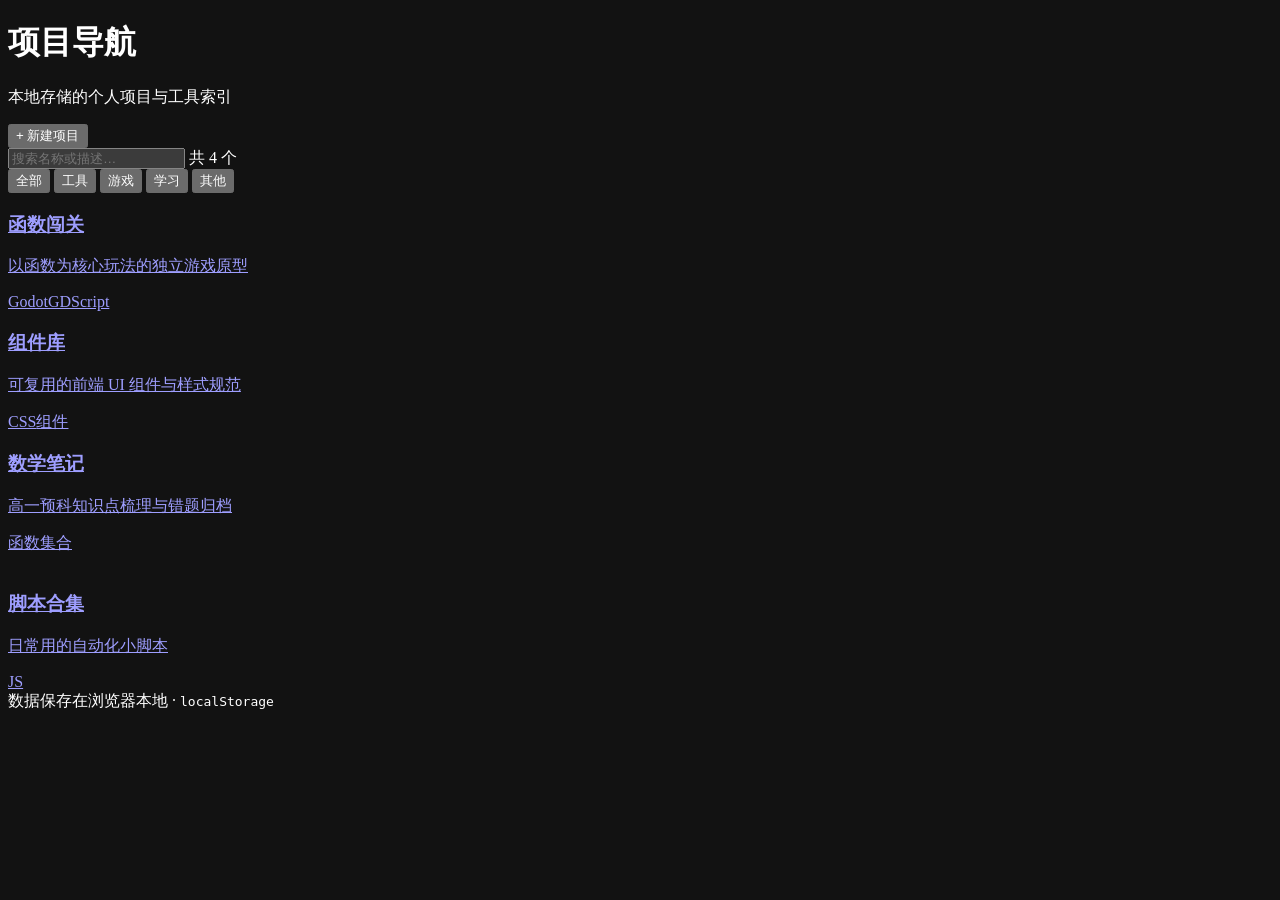
==== index.html @ 63462c97 "Add files via upload" ====
<!DOCTYPE html>
<html lang="zh-CN">
<head>
  <meta charset="UTF-8">
  <meta name="viewport" content="width=device-width, initial-scale=1.0, viewport-fit=cover">
  <meta name="color-scheme" content="dark">
  <meta name="theme-color" content="#0b0e14">
  <title>项目导航</title>
  <link rel="stylesheet" href="assets/css/style.css">
  <link rel="stylesheet" href="assets/css/index.css">
</head>
<body>
  <div class="app">

    <!-- ========== 顶部 ========== -->
    <header class="home-header">
      <div>
        <h1 class="home-title">项目导航</h1>
        <p class="home-subtitle">本地存储的个人项目与工具索引</p>
      </div>
      <button class="btn pri" id="btnNew" type="button">+ 新建项目</button>
    </header>

    <!-- ========== 主体 ========== -->
    <main class="home-main">

      <!-- 工具栏 -->
      <div class="home-toolbar">
        <input class="input home-search" id="search" type="search"
               placeholder="搜索名称或描述…" autocomplete="off">
        <span class="home-count" id="count">共 0 个</span>
      </div>

      <!-- 分类筛选 -->
      <div class="home-filters" id="filters" role="group" aria-label="分类筛选"></div>

      <!-- 项目网格 -->
      <div class="home-grid" id="grid"></div>

      <!-- 空状态 -->
      <div class="home-empty" id="empty" hidden>
        <div>
          <p>还没有匹配的项目</p>
          <p class="u-tiny u-mute">试试调整搜索词或分类</p>
        </div>
      </div>

    </main>

    <!-- ========== 页脚 ========== -->
    <footer class="home-footer">
      数据保存在浏览器本地 · <code>localStorage</code>
    </footer>

  </div>

  <script>
  (function () {
    'use strict';

    /* ---------- 数据 ---------- */
    const KEY = 'nav.projects.v1';
    const CATS = ['全部', '工具', '游戏', '学习', '其他'];

    const seed = [
      { id: 'p1', name: '函数闯关', desc: '以函数为核心玩法的独立游戏原型', cat: '游戏', emoji: '', tags: ['Godot', 'GDScript'] },
      { id: 'p2', name: '组件库', desc: '可复用的前端 UI 组件与样式规范', cat: '工具', emoji: '', tags: ['CSS', '组件'] },
      { id: 'p3', name: '数学笔记', desc: '高一预科知识点梳理与错题归档', cat: '学习', emoji: '', tags: ['函数', '集合'] },
      { id: 'p4', name: '脚本合集', desc: '日常用的自动化小脚本', cat: '其他', emoji: '️', tags: ['JS'] }
    ];

    let projects = load();
    let activeCat = '全部';
    let keyword = '';

    /* ---------- 存取 ---------- */
    function load() {
      try {
        const raw = localStorage.getItem(KEY);
        if (raw) {
          const arr = JSON.parse(raw);
          if (Array.isArray(arr) && arr.length) return arr;
        }
      } catch (e) { /* 忽略解析错误 */ }
      localStorage.setItem(KEY, JSON.stringify(seed));
      return seed.slice();
    }
    function save() {
      localStorage.setItem(KEY, JSON.stringify(projects));
    }

    /* ---------- 渲染 ---------- */
    const $grid = document.getElementById('grid');
    const $empty = document.getElementById('empty');
    const $count = document.getElementById('count');
    const $filters = document.getElementById('filters');

    function renderFilters() {
      $filters.innerHTML = CATS.map(c => `
        <button class="home-filter" type="button"
                data-cat="${c}"
                aria-pressed="${c === activeCat}">${c}</button>
      `).join('');
    }

    function renderGrid() {
      const list = projects.filter(p => {
        const okCat = activeCat === '全部' || p.cat === activeCat;
        const kw = keyword.trim().toLowerCase();
        const okKw = !kw ||
          (p.name || '').toLowerCase().includes(kw) ||
          (p.desc || '').toLowerCase().includes(kw) ||
          (p.tags || []).some(t => t.toLowerCase().includes(kw));
        return okCat && okKw;
      });

      $grid.innerHTML = list.map(p => `
        <a class="home-card" href="project.html?id=${encodeURIComponent(p.id)}">
          <div class="home-card__thumb">${p.emoji || ''}</div>
          <h3 class="home-card__name">${esc(p.name)}</h3>
          <p class="home-card__desc">${esc(p.desc || '暂无描述')}</p>
          <div class="home-card__tags">
            ${(p.tags || []).map(t => `<span class="home-tag">${esc(t)}</span>`).join('')}
          </div>
        </a>
      `).join('');

      $count.textContent = `共 ${list.length} 个`;
      $empty.hidden = list.length > 0;
      $grid.hidden = list.length === 0;
    }

    function esc(s) {
      return String(s).replace(/[&<>"']/g, m => ({
        '&': '&amp;', '<': '&lt;', '>': '&gt;', '"': '&quot;', "'": '&#39;'
      }[m]));
    }

    /* ---------- 事件 ---------- */
    $filters.addEventListener('click', e => {
      const btn = e.target.closest('.home-filter');
      if (!btn) return;
      activeCat = btn.dataset.cat;
      renderFilters();
      renderGrid();
    });

    document.getElementById('search').addEventListener('input', e => {
      keyword = e.target.value;
      renderGrid();
    });

    document.getElementById('btnNew').addEventListener('click', () => {
      const name = prompt('项目名称：');
      if (!name || !name.trim()) return;
      const p = {
        id: 'p' + Date.now(),
        name: name.trim(),
        desc: '',
        cat: activeCat === '全部' ? '其他' : activeCat,
        emoji: '',
        tags: []
      };
      projects.unshift(p);
      save();
      renderGrid();
    });

    /* ---------- 启动 ---------- */
    renderFilters();
    renderGrid();
  })();
  </script>
</body>
</html>
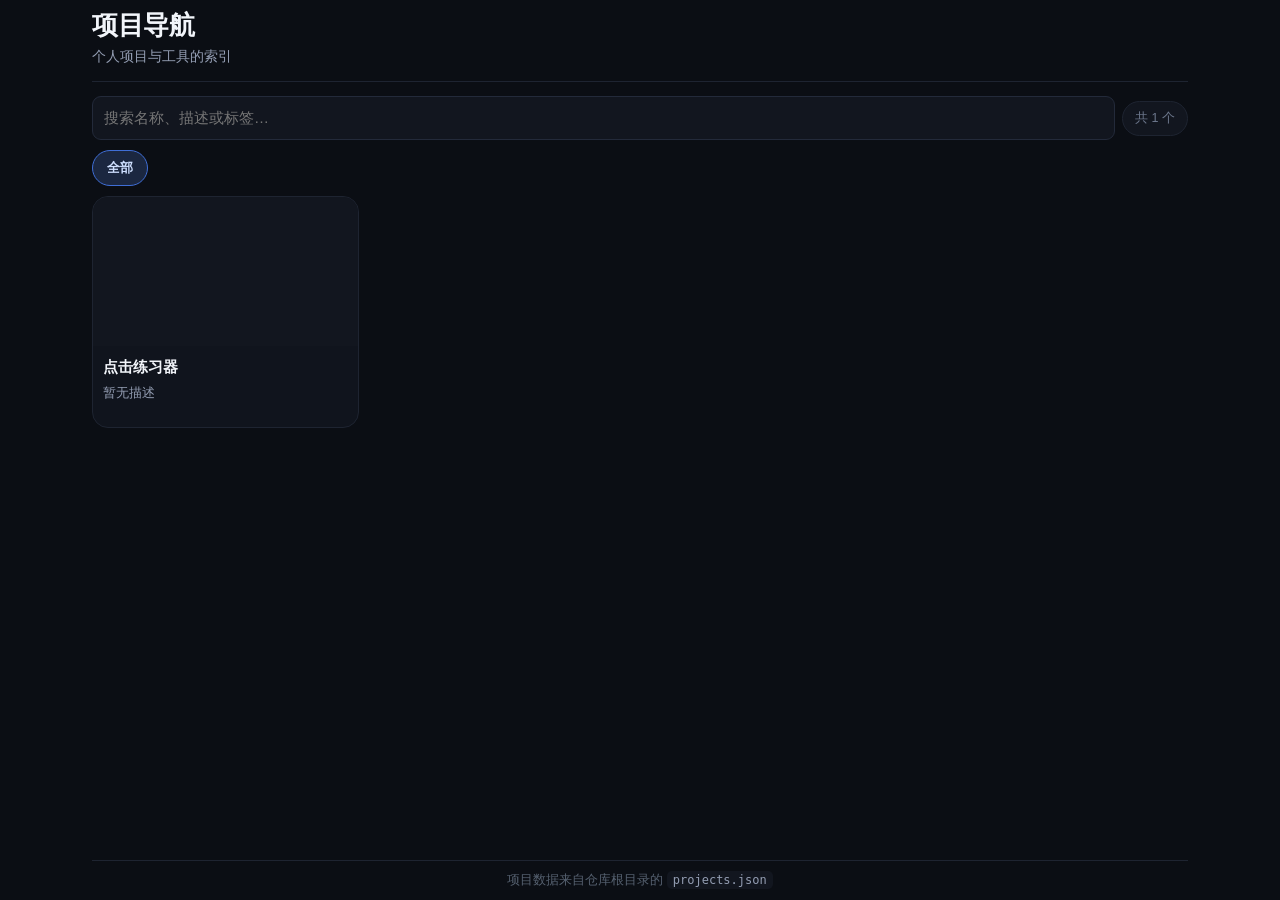
==== commit a858528a: "Update project index and search functionality" ====
--- a/index.html
+++ b/index.html
@@ -16,9 +16,8 @@
     <header class="home-header">
       <div>
         <h1 class="home-title">项目导航</h1>
-        <p class="home-subtitle">本地存储的个人项目与工具索引</p>
+        <p class="home-subtitle">个人项目与工具的索引</p>
       </div>
-      <button class="btn pri" id="btnNew" type="button">+ 新建项目</button>
     </header>
 
     <!-- ========== 主体 ========== -->
@@ -27,12 +26,12 @@
       <!-- 工具栏 -->
       <div class="home-toolbar">
         <input class="input home-search" id="search" type="search"
-               placeholder="搜索名称或描述…" autocomplete="off">
+               placeholder="搜索名称、描述或标签…" autocomplete="off">
         <span class="home-count" id="count">共 0 个</span>
       </div>
 
-      <!-- 分类筛选 -->
-      <div class="home-filters" id="filters" role="group" aria-label="分类筛选"></div>
+      <!-- 标签筛选 -->
+      <div class="home-filters" id="filters" role="group" aria-label="标签筛选"></div>
 
       <!-- 项目网格 -->
       <div class="home-grid" id="grid"></div>
@@ -41,7 +40,7 @@
       <div class="home-empty" id="empty" hidden>
         <div>
           <p>还没有匹配的项目</p>
-          <p class="u-tiny u-mute">试试调整搜索词或分类</p>
+          <p class="u-tiny u-mute">试试调整搜索词或标签</p>
         </div>
       </div>
 
@@ -49,7 +48,7 @@
 
     <!-- ========== 页脚 ========== -->
     <footer class="home-footer">
-      数据保存在浏览器本地 · <code>localStorage</code>
+      项目数据来自仓库根目录的 <code>projects.json</code>
     </footer>
 
   </div>
@@ -58,66 +57,66 @@
   (function () {
     'use strict';
 
-    /* ---------- 数据 ---------- */
-    const KEY = 'nav.projects.v1';
-    const CATS = ['全部', '工具', '游戏', '学习', '其他'];
+    /* ---------- 配置 ---------- */
+    const DATA_URL = 'projects.json';   // 手动维护的项目清单
 
-    const seed = [
-      { id: 'p1', name: '函数闯关', desc: '以函数为核心玩法的独立游戏原型', cat: '游戏', emoji: '', tags: ['Godot', 'GDScript'] },
-      { id: 'p2', name: '组件库', desc: '可复用的前端 UI 组件与样式规范', cat: '工具', emoji: '', tags: ['CSS', '组件'] },
-      { id: 'p3', name: '数学笔记', desc: '高一预科知识点梳理与错题归档', cat: '学习', emoji: '', tags: ['函数', '集合'] },
-      { id: 'p4', name: '脚本合集', desc: '日常用的自动化小脚本', cat: '其他', emoji: '️', tags: ['JS'] }
-    ];
+    let all = [];           // 全部项目（来自 projects.json）
+    let activeTag = '全部'; // 当前选中标签
+    let keyword = '';       // 搜索关键词
 
-    let projects = load();
-    let activeCat = '全部';
-    let keyword = '';
-
-    /* ---------- 存取 ---------- */
-    function load() {
-      try {
-        const raw = localStorage.getItem(KEY);
-        if (raw) {
-          const arr = JSON.parse(raw);
-          if (Array.isArray(arr) && arr.length) return arr;
-        }
-      } catch (e) { /* 忽略解析错误 */ }
-      localStorage.setItem(KEY, JSON.stringify(seed));
-      return seed.slice();
-    }
-    function save() {
-      localStorage.setItem(KEY, JSON.stringify(projects));
-    }
-
-    /* ---------- 渲染 ---------- */
+    /* ---------- DOM ---------- */
     const $grid = document.getElementById('grid');
     const $empty = document.getElementById('empty');
     const $count = document.getElementById('count');
     const $filters = document.getElementById('filters');
 
+    /* ---------- 数据加载 ---------- */
+    async function load() {
+      try {
+        const res = await fetch(DATA_URL, { cache: 'no-cache' });
+        if (!res.ok) throw new Error('HTTP ' + res.status);
+        const arr = await res.json();
+        all = Array.isArray(arr) ? arr : [];
+      } catch (e) {
+        all = [];
+        console.error('projects.json 加载失败：', e);
+      }
+      renderFilters();
+      renderGrid();
+    }
+
+    /* ---------- 标签收集 ---------- */
+    function allTags() {
+      const set = new Set();
+      all.forEach(p => (p.tags || []).forEach(t => set.add(t)));
+      return ['全部', ...Array.from(set)];
+    }
+
+    /* ---------- 渲染筛选 ---------- */
     function renderFilters() {
-      $filters.innerHTML = CATS.map(c => `
+      $filters.innerHTML = allTags().map(t => `
         <button class="home-filter" type="button"
-                data-cat="${c}"
-                aria-pressed="${c === activeCat}">${c}</button>
+                data-tag="${esc(t)}"
+                aria-pressed="${t === activeTag}">${esc(t)}</button>
       `).join('');
     }
 
+    /* ---------- 渲染网格 ---------- */
     function renderGrid() {
-      const list = projects.filter(p => {
-        const okCat = activeCat === '全部' || p.cat === activeCat;
-        const kw = keyword.trim().toLowerCase();
+      const kw = keyword.trim().toLowerCase();
+      const list = all.filter(p => {
+        const okTag = activeTag === '全部' || (p.tags || []).includes(activeTag);
         const okKw = !kw ||
           (p.name || '').toLowerCase().includes(kw) ||
           (p.desc || '').toLowerCase().includes(kw) ||
           (p.tags || []).some(t => t.toLowerCase().includes(kw));
-        return okCat && okKw;
+        return okTag && okKw;
       });
 
       $grid.innerHTML = list.map(p => `
-        <a class="home-card" href="project.html?id=${encodeURIComponent(p.id)}">
-          <div class="home-card__thumb">${p.emoji || ''}</div>
-          <h3 class="home-card__name">${esc(p.name)}</h3>
+        <a class="home-card" href="${esc(p.path || '')}">
+          <div class="home-card__thumb">${p.thumb ? `<img src="${esc(p.thumb)}" alt="${esc(p.name || '')}">` : ''}</div>
+          <h3 class="home-card__name">${esc(p.name || '未命名')}</h3>
           <p class="home-card__desc">${esc(p.desc || '暂无描述')}</p>
           <div class="home-card__tags">
             ${(p.tags || []).map(t => `<span class="home-tag">${esc(t)}</span>`).join('')}
@@ -140,35 +139,19 @@
     $filters.addEventListener('click', e => {
       const btn = e.target.closest('.home-filter');
       if (!btn) return;
-      activeCat = btn.dataset.cat;
+      activeTag = btn.dataset.tag;
       renderFilters();
       renderGrid();
     });
 
     document.getElementById('search').addEventListener('input', e => {
-      keyword = e.target.value;
-      renderGrid();
-    });
-
-    document.getElementById('btnNew').addEventListener('click', () => {
-      const name = prompt('项目名称：');
-      if (!name || !name.trim()) return;
-      const p = {
-        id: 'p' + Date.now(),
-        name: name.trim(),
-        desc: '',
-        cat: activeCat === '全部' ? '其他' : activeCat,
-        emoji: '',
-        tags: []
-      };
-      projects.unshift(p);
-      save();
+      keyword = e.value;
       renderGrid();
     });
 
     /* ---------- 启动 ---------- */
     renderFilters();
-    renderGrid();
+    load();
   })();
   </script>
 </body>
--- a/assets/css/style.css
+++ b/assets/css/style.css
@@ -0,0 +1,188 @@
+/* ============================================================
+   assets/css/style.css — 全站共享样式表
+   分层顺序：tokens → reset → base → utilities → components → layout → responsive
+   约定：
+   1. 通用层只用 .u-* / .btn / .card 等语义类，不写页面专属选择器
+   2. 页面专属样式写在各 HTML 的 <style> 里，或新建 assets/css/<页面>.css
+   3. 新增颜色/间距请先进 :root，不要在组件里写死色值
+   ============================================================ */
+
+/* SECTION: tokens 设计变量 */
+:root {
+  /* 色板 */
+  --c-bg: #0b0e14;
+  --c-surface: #10141d;
+  --c-surface-2: #12161f;
+  --c-surface-3: #171c26;
+  --c-border: #232a3a;
+  --c-border-soft: #1e2431;
+  --c-text: #e6e9f0;
+  --c-text-strong: #f2f5fa;
+  --c-text-dim: #939db2;
+  --c-text-mute: #6c778c;
+  --c-text-faint: #55606f;
+  --c-accent: #2b6cf0;
+  --c-accent-soft: #1b2740;
+  --c-accent-line: #3f6ed6;
+  --c-accent-text: #cfe0ff;
+  --c-focus: #4da3ff;
+  --c-ok: #5ce6a8;
+  --c-warn: #ffd23f;
+  --c-bad: #ff7a8f;
+
+  /* 间距 */
+  --sp-1: 4px;
+  --sp-2: 7px;
+  --sp-3: 10px;
+  --sp-4: 14px;
+  --sp-5: 22px;
+  --sp-6: 30px;
+  --sp-8: 44px;
+
+  /* 圆角 */
+  --r-sm: 9px;
+  --r-md: 11px;
+  --r-lg: 16px;
+  --r-xl: 18px;
+
+  /* 字体 */
+  --f-sans: -apple-system, BlinkMacSystemFont, "PingFang SC", "Hiragino Sans GB", "Microsoft YaHei", "Noto Sans CJK SC", sans-serif;
+  --f-mono: ui-monospace, SFMono-Regular, Menlo, Consolas, monospace;
+
+  /* 层级 */
+  --z-modal: 20;
+}
+
+/* SECTION: reset */
+*, *::before, *::after { box-sizing: border-box; }
+html, body { margin: 0; padding: 0; }
+html { -webkit-text-size-adjust: 100%; }
+img, picture, svg, video, canvas { display: block; max-width: 100%; }
+img { height: auto; }
+input, button, textarea, select { font: inherit; color: inherit; }
+button { cursor: pointer; background: none; border: 0; padding: 0; }
+ul, ol { margin: 0; padding: 0; list-style: none; }
+h1, h2, h3, h4, p, figure, blockquote { margin: 0; }
+table { border-collapse: collapse; width: 100%; }
+[hidden] { display: none !important; }
+@media (prefers-reduced-motion: reduce) {
+  *, *::before, *::after {
+    animation-duration: .01ms !important;
+    animation-iteration-count: 1 !important;
+    transition-duration: .01ms !important;
+    scroll-behavior: auto !important;
+  }
+}
+
+/* SECTION: base 基础排版 */
+body {
+  font-family: var(--f-sans);
+  background: var(--c-bg);
+  color: var(--c-text);
+  min-height: 100vh;
+  min-height: 100dvh;
+  line-height: 1.5;
+  -webkit-font-smoothing: antialiased;
+  overscroll-behavior-y: none;
+  touch-action: manipulation;
+  -webkit-tap-highlight-color: transparent;
+}
+h1 { font-size: 24px; font-weight: 800; letter-spacing: -.3px; }
+h2 { font-size: 16px; font-weight: 700; }
+h3 { font-size: 14px; font-weight: 700; }
+a { color: var(--c-accent-text); text-decoration: none; }
+a:hover { text-decoration: underline; }
+a:focus-visible, button:focus-visible, input:focus-visible,
+textarea:focus-visible, select:focus-visible, [tabindex]:focus-visible {
+  outline: 2px solid var(--c-focus);
+  outline-offset: 2px;
+}
+::selection { background: rgba(77,163,255,.3); }
+.mono { font-family: var(--f-mono); font-variant-numeric: tabular-nums; }
+.sr-only {
+  position: absolute; width: 1px; height: 1px; padding: 0; margin: -1px;
+  overflow: hidden; clip: rect(0 0 0 0); white-space: nowrap; border: 0;
+}
+
+/* SECTION: utilities 通用工具类 */
+.u-row { display: flex; align-items: center; gap: var(--sp-2); }
+.u-col { display: flex; flex-direction: column; gap: var(--sp-2); }
+.u-wrap { flex-wrap: wrap; }
+.u-between { justify-content: space-between; }
+.u-center { justify-content: center; }
+.u-grow { flex: 1 1 auto; }
+.u-spacer { flex: 1 1 auto; }
+.u-dim { color: var(--c-text-dim); }
+.u-mute { color: var(--c-text-mute); }
+.u-small { font-size: 12px; }
+.u-tiny { font-size: 11.5px; }
+.u-num { font-variant-numeric: tabular-nums; }
+.u-nowrap { white-space: nowrap; overflow: hidden; text-overflow: ellipsis; }
+.u-card {
+  background: var(--c-surface);
+  border: 1px solid var(--c-border-soft);
+  border-radius: var(--r-md);
+  padding: var(--sp-3);
+}
+
+/* SECTION: components 按钮 */
+.btn {
+  min-height: 44px; padding: 10px 14px; border-radius: var(--r-md);
+  border: 1px solid var(--c-border); background: var(--c-surface-3);
+  color: #cfd8e8; font-size: 14px; font-weight: 700;
+  transition: background .14s, color .14s, border-color .14s, transform .1s;
+}
+.btn:hover { color: #fff; border-color: #333c52; }
+.btn:active { transform: translateY(1px); }
+.btn:disabled { opacity: .4; cursor: not-allowed; transform: none; }
+.btn.pri { background: var(--c-accent); border-color: var(--c-accent); color: #fff; }
+.btn.pri:hover { background: #3d7cf5; }
+.btn.hi { background: var(--c-text); border-color: var(--c-text); color: #10131a; }
+.btn.ghost { background: transparent; }
+.btn.sm { min-height: 36px; padding: 0 11px; font-size: 13px; }
+
+/* SECTION: components 表单 */
+.field { display: flex; flex-direction: column; gap: 5px; }
+.field > label { font-size: 12px; color: var(--c-text-mute); }
+.input, .select, .textarea {
+  min-height: 44px; padding: 8px 11px; border-radius: var(--r-sm);
+  border: 1px solid var(--c-border); background: var(--c-surface-2);
+  color: var(--c-text); font-size: 15px; width: 100%;
+}
+.textarea { min-height: 96px; resize: vertical; line-height: 1.6; }
+.input:focus, .select:focus, .textarea:focus { border-color: var(--c-accent-line); }
+
+/* SECTION: components 提示条 */
+.alert {
+  font-size: 12px; line-height: 1.7; border-radius: 10px; padding: 8px 11px; margin-top: 10px;
+  color: #ffd98a; background: rgba(255,176,32,.1); border: 1px solid rgba(255,176,32,.26);
+}
+.alert.err { color: #ffb3c0; background: rgba(255,90,120,.1); border-color: rgba(255,90,120,.28); }
+.alert.ok { color: #a8f0cd; background: rgba(92,230,168,.1); border-color: rgba(92,230,168,.26); }
+
+/* SECTION: components 弹层 */
+.mask {
+  position: fixed; inset: 0; background: rgba(7,9,13,.84);
+  display: flex; align-items: flex-end; justify-content: center; z-index: var(--z-modal);
+}
+@media (min-width: 700px) { .mask { align-items: center; padding: var(--sp-5); } }
+.sheet {
+  width: 100%; max-width: 760px; max-height: 92vh; overflow-y: auto;
+  background: var(--c-surface); border: 1px solid var(--c-border);
+  border-radius: var(--r-xl) var(--r-xl) 0 0;
+  padding: var(--sp-4) var(--sp-4) calc(var(--sp-4) + env(safe-area-inset-bottom));
+}
+@media (min-width: 700px) { .sheet { border-radius: var(--r-xl); } }
+
+/* SECTION: layout 页面骨架 */
+.app {
+  max-width: 1120px; margin: 0 auto; min-height: 100vh; min-height: 100dvh;
+  display: grid; grid-template-rows: auto 1fr auto; gap: var(--sp-3);
+  padding: calc(var(--sp-3) + env(safe-area-inset-top)) 12px calc(var(--sp-3) + env(safe-area-inset-bottom));
+}
+@media (min-width: 900px) { .app { gap: var(--sp-4); } }
+
+/* SECTION: responsive */
+@media (max-width: 899px) {
+  .btn.sm, .input, .select { min-height: 44px; }
+}
--- a/assets/css/index.css
+++ b/assets/css/index.css
@@ -0,0 +1,237 @@
+/* ============================================================
+   assets/css/index.css — 首页专属样式
+   依赖 style.css 的 tokens / reset / 组件，本文件不重复定义
+   结构前提：.app 直接子元素为 header / main / footer（grid 三行）
+   ============================================================ */
+
+/* ---------- 顶部 ---------- */
+.home-header {
+  display: flex;
+  align-items: flex-end;
+  justify-content: space-between;
+  gap: var(--sp-4);
+  flex-wrap: wrap;
+  padding-bottom: var(--sp-4);
+  border-bottom: 1px solid var(--c-border-soft);
+}
+
+.home-title {
+  font-size: 26px;
+  font-weight: 800;
+  letter-spacing: -.5px;
+  line-height: 1.2;
+  color: var(--c-text-strong);
+}
+
+.home-subtitle {
+  margin-top: 6px;
+  font-size: 13.5px;
+  color: var(--c-text-dim);
+}
+
+/* ---------- 主体容器（grid 第2行，内部纵向排列） ---------- */
+.home-main {
+  display: flex;
+  flex-direction: column;
+  gap: var(--sp-3);
+  min-height: 0;
+}
+
+/* ---------- 工具栏 ---------- */
+.home-toolbar {
+  display: flex;
+  align-items: center;
+  gap: var(--sp-2);
+  flex-wrap: wrap;
+}
+
+.home-search { flex: 1 1 240px; min-width: 0; }
+
+.home-count {
+  font-size: 12.5px;
+  color: var(--c-text-mute);
+  white-space: nowrap;
+  padding: 7px 12px;
+  background: var(--c-surface-2);
+  border: 1px solid var(--c-border-soft);
+  border-radius: 999px;
+}
+
+/* ---------- 分类筛选 ---------- */
+.home-filters {
+  display: flex;
+  flex-wrap: wrap;
+  gap: 7px;
+}
+
+.home-filter {
+  font: inherit;
+  font-size: 13px;
+  padding: 7px 14px;
+  border-radius: 999px;
+  border: 1px solid var(--c-border-soft);
+  background: var(--c-surface);
+  color: var(--c-text-dim);
+  transition: background .14s, color .14s, border-color .14s;
+}
+
+.home-filter:hover {
+  border-color: var(--c-border);
+  color: var(--c-text);
+}
+
+.home-filter[aria-pressed="true"] {
+  background: var(--c-accent-soft);
+  border-color: var(--c-accent-line);
+  color: var(--c-accent-text);
+  font-weight: 700;
+}
+
+/* ---------- 项目网格 ---------- */
+.home-grid {
+  display: grid;
+  grid-template-columns: repeat(auto-fill, minmax(230px, 1fr));
+  gap: var(--sp-3);
+  align-content: start;
+}
+
+/* ---------- 单张卡片 ---------- */
+.home-card {
+  display: flex;
+  flex-direction: column;
+  background: var(--c-surface);
+  border: 1px solid var(--c-border-soft);
+  border-radius: var(--r-lg);
+  overflow: hidden;
+  color: inherit;
+  transition: transform .18s ease, box-shadow .18s ease, border-color .18s ease;
+}
+
+.home-card:hover {
+  transform: translateY(-3px);
+  border-color: var(--c-border);
+  box-shadow: 0 8px 24px -10px rgba(0,0,0,.6),
+              0 0 0 1px rgba(77,163,255,.12);
+  text-decoration: none;
+}
+
+/* 缩略图区 */
+.home-card__thumb {
+  aspect-ratio: 16 / 9;
+  display: flex;
+  align-items: center;
+  justify-content: center;
+  font-size: 40px;
+  font-weight: 800;
+  letter-spacing: -1px;
+  color: var(--c-text-faint);
+  user-select: none;
+  overflow: hidden;
+  background: var(--c-surface-2);
+}
+
+.home-card__thumb img {
+  width: 100%;
+  height: 100%;
+  object-fit: cover;
+}
+
+.home-card__thumb:has(img) {
+  background: var(--c-surface-3);
+  color: transparent;
+  font-size: 0;
+}
+
+/* 文字区 */
+.home-card__name {
+  font-size: 15px;
+  font-weight: 700;
+  line-height: 1.4;
+  padding: var(--sp-3) var(--sp-3) 0;
+  color: var(--c-text-strong);
+  display: -webkit-box;
+  -webkit-line-clamp: 1;
+  -webkit-box-orient: vertical;
+  overflow: hidden;
+}
+
+.home-card__desc {
+  font-size: 12.5px;
+  line-height: 1.6;
+  padding: 6px var(--sp-3) 0;
+  color: var(--c-text-dim);
+  display: -webkit-box;
+  -webkit-line-clamp: 2;
+  -webkit-box-orient: vertical;
+  overflow: hidden;
+  min-height: 30px;
+  flex: 1;
+}
+
+.home-card__tags {
+  display: flex;
+  flex-wrap: wrap;
+  gap: 6px;
+  padding: var(--sp-3);
+  min-height: 20px;
+}
+
+.home-tag {
+  font-size: 11px;
+  line-height: 1;
+  padding: 4px 8px;
+  border-radius: 6px;
+  background: var(--c-surface-2);
+  border: 1px solid var(--c-border-soft);
+  color: var(--c-text-mute);
+  white-space: nowrap;
+}
+
+/* ---------- 空状态 ---------- */
+.home-empty {
+  display: flex;
+  align-items: center;
+  justify-content: center;
+  text-align: center;
+  padding: var(--sp-8) var(--sp-4);
+  font-size: 14px;
+  line-height: 1.7;
+  color: var(--c-text-mute);
+}
+
+/* ---------- 页脚 ---------- */
+.home-footer {
+  margin-top: var(--sp-6);
+  padding-top: var(--sp-3);
+  border-top: 1px solid var(--c-border-soft);
+  font-size: 12.5px;
+  color: var(--c-text-faint);
+  text-align: center;
+}
+
+.home-footer code {
+  font-family: var(--f-mono);
+  font-size: 12px;
+  padding: 2px 6px;
+  border-radius: 5px;
+  background: var(--c-surface-2);
+  color: var(--c-text-dim);
+}
+
+/* ---------- 响应式 ---------- */
+@media (max-width: 640px) {
+  .home-header {
+    align-items: flex-start;
+    flex-direction: column;
+    gap: var(--sp-3);
+  }
+  .home-title { font-size: 22px; }
+  .home-grid {
+    grid-template-columns: repeat(auto-fill, minmax(150px, 1fr));
+    gap: var(--sp-2);
+  }
+  .home-card__thumb { font-size: 30px; }
+  .home-card__name { font-size: 14px; }
+  .home-card__desc { min-height: 26px; }
+  .home-footer { margin-top: var(--sp-4); }
+}
